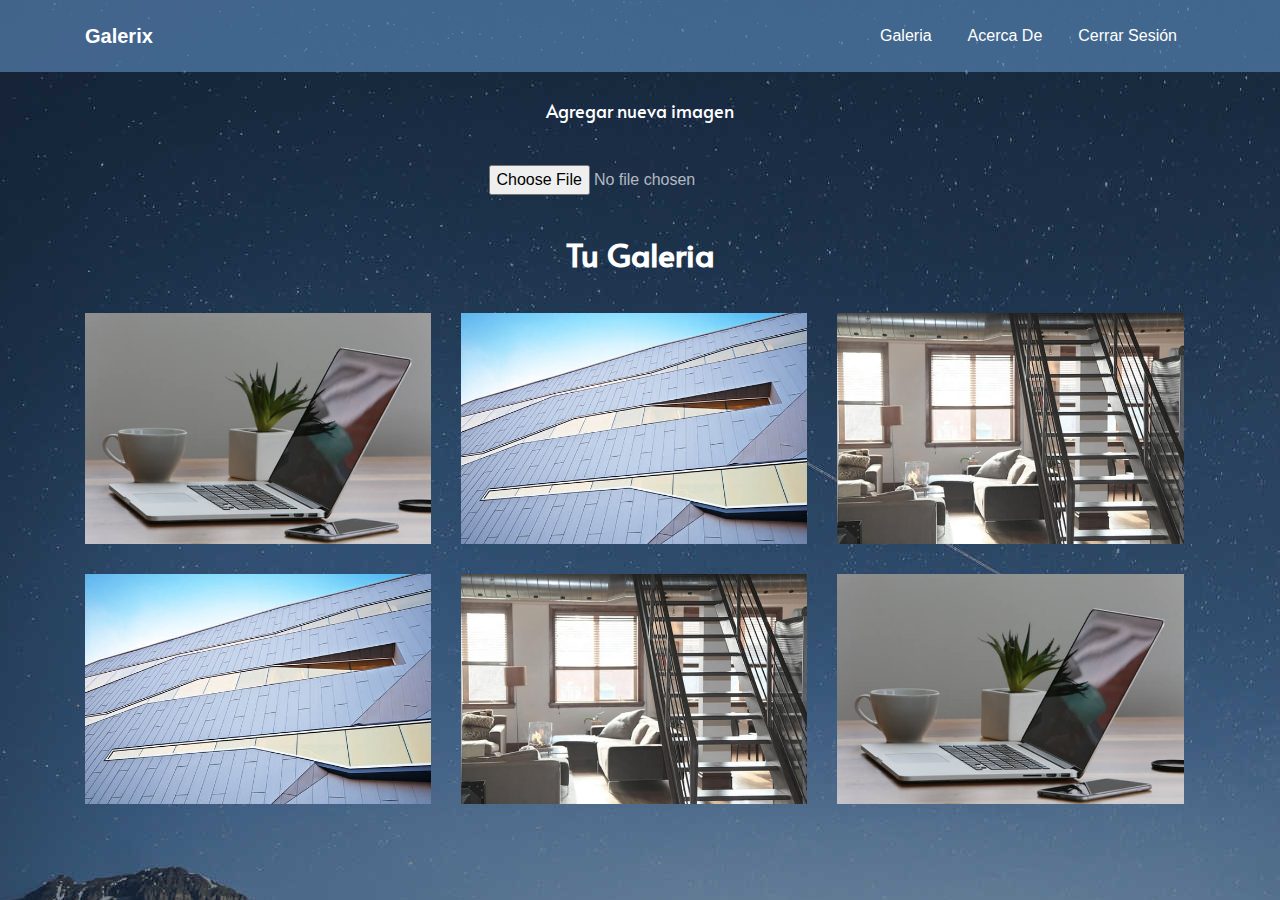
==== boot/index.html @ 70b9212a "Diseño de home actualizado" ====
<!DOCTYPE html>
<html>

<head>
    <meta charset="utf-8">
    <meta name="viewport" content="width=device-width, initial-scale=1.0, shrink-to-fit=no">
    <title>Galeria2</title>
    <link rel="stylesheet" href="assets/bootstrap/css/bootstrap.min.css">
    <link rel="stylesheet" href="https://fonts.googleapis.com/css?family=Alata">
    <link rel="stylesheet" href="../css/Lightbox-Gallery.css">
    <link rel="stylesheet" href="assets/css/Navigation-Clean.css">
</head>

<body style="background: url(../img/star-sky.jpg); text-align: center;">
    <nav class="navbar navbar-light navbar-expand-md navigation-clean" style="background: rgba(92,139,190,0.63);color: #ffffff;">
        <div class="container"><a class="navbar-brand" href="#">Galerix</a>
            <div class="collapse navbar-collapse" id="navcol-1">
                <ul class="nav navbar-nav ml-auto">
                    <li class="nav-item"><a class="nav-link" href="#" style="color: #ffffff;">Galeria</a></li>
                    <li class="nav-item"><a class="nav-link" href="#" style="color: #ffffff;">Acerca De</a></li>
                    <li class="nav-item"><a class="nav-link" href="#" style="color: #ffffff;">Cerrar Sesión</a></li>
                </ul>
            </div>
        </div>
    </nav>
    <p style="color: rgb(255,255,255);font-size: 18px;padding: 25px 0px 0px 0px;font-family: Alata, sans-serif;">Agregar nueva imagen</p><input type="file" style="color: rgb(178,185,193);margin: 0px;padding: 25px 0px 0px 0px;">
    <div class="photo-gallery" style="background: rgba(255,255,255,0);">
        <div class="container">
            <div class="intro">
                <h2 class="text-center" style="color: rgb(255,255,255);font-family: Alata, sans-serif;">Tu Galeria</h2>
            </div>
            <div class="row photos">
                <div class="col-sm-6 col-md-4 col-lg-3 item" id="fles"><img class="img-fluid" src="assets/img/desk.jpg"></a></div>
                <div class="col-sm-6 col-md-4 col-lg-3 item" id="fles"><a data-lightbox="photos" href="assets/img/building.jpg"><img class="img-fluid" src="assets/img/building.jpg"></a></div>
                <div class="col-sm-6 col-md-4 col-lg-3 item" id="fles"><a data-lightbox="photos" href="assets/img/loft.jpg"><img class="img-fluid" src="assets/img/loft.jpg"></a></div>
                <div class="col-sm-6 col-md-4 col-lg-3 item" id="fles"><a data-lightbox="photos" href="assets/img/building.jpg"><img class="img-fluid" src="assets/img/building.jpg"></a></div>
                <div class="col-sm-6 col-md-4 col-lg-3 item" id="fles"><a data-lightbox="photos" href="assets/img/loft.jpg"><img class="img-fluid" src="assets/img/loft.jpg"></a></div>
                <div class="col-sm-6 col-md-4 col-lg-3 item" id="fles"><a data-lightbox="photos" href="assets/img/desk.jpg"><img class="img-fluid" src="assets/img/desk.jpg"></a></div>
            </div>
        </div>
    </div>

</body>

</html>
---- boot/assets/css/Navigation-Clean.css ----
.navigation-clean {
  background: #fff;
  padding-top: .75rem;
  padding-bottom: .75rem;
  color: #333;
  border-radius: 0;
  box-shadow: none;
  border: none;
  margin-bottom: 0;
}

@media (min-width:768px) {
  .navigation-clean {
    padding-top: 1rem;
    padding-bottom: 1rem;
  }
}

.navigation-clean .navbar-brand {
  font-weight: bold;
  color: inherit;
}

.navigation-clean .navbar-brand:hover {
  color: #222;
}

.navigation-clean.navbar-dark .navbar-brand:hover {
  color: #f0f0f0;
}

.navigation-clean .navbar-brand img {
  height: 100%;
  display: inline-block;
  margin-right: 10px;
  width: auto;
}

.navigation-clean .navbar-toggler {
  border-color: #ddd;
}

.navigation-clean .navbar-toggler:hover, .navigation-clean .navbar-toggler:focus {
  background: none;
}

.navigation-clean.navbar-dark .navbar-toggler {
  border-color: #555;
}

.navigation-clean .navbar-toggler {
  color: #888;
}

.navigation-clean.navbar-dark .navbar-toggler {
  color: #eee;
}

.navigation-clean .navbar-collapse, .navigation-clean .form-inline {
  border-top-color: #ddd;
}

.navigation-clean.navbar-dark .navbar-collapse, .navigation-clean.navbar-dark .form-inline {
  border-top-color: #333;
}

.navigation-clean .navbar-nav > .active > a, .navigation-clean .navbar-nav > .show > a {
  background: none;
  box-shadow: none;
}

.navigation-clean.navbar-light .navbar-nav .nav-link.active, .navigation-clean.navbar-light .navbar-nav .nav-link.active:focus, .navigation-clean.navbar-light .navbar-nav .nav-link.active:hover {
  color: #8f8f8f;
  box-shadow: none;
  background: none;
  pointer-events: none;
}

.navigation-clean.navbar .navbar-nav .nav-link {
  padding-left: 18px;
  padding-right: 18px;
}

.navigation-clean.navbar-light .navbar-nav .nav-link {
  color: #465765;
}

.navigation-clean.navbar-light .navbar-nav .nav-link:focus, .navigation-clean.navbar-light .navbar-nav .nav-link:hover {
  color: #37434d !important;
  background-color: transparent;
}

.navigation-clean .navbar-nav > li > .dropdown-menu {
  margin-top: -5px;
  box-shadow: none;
  background-color: #fff;
  border-radius: 2px;
}

@media (min-width:768px) {
  .navigation-clean .navbar-nav .show .dropdown-menu {
    box-shadow: 0 4px 8px rgba(0,0,0,.1);
  }
}

@media (max-width:767px) {
  .navigation-clean .navbar-nav .show .dropdown-menu .dropdown-item {
    color: #37434d;
    padding-top: .8rem;
    padding-bottom: .8rem;
    line-height: 1;
  }
}

.navigation-clean .dropdown-menu .dropdown-item:focus, .navigation-clean .dropdown-menu .dropdown-item {
  line-height: 2;
  color: #37434d;
}

.navigation-clean .dropdown-menu .dropdown-item:focus, .navigation-clean .dropdown-menu .dropdown-item:hover {
  background: #eee;
  color: inherit;
}

.navigation-clean.navbar-dark {
  background-color: #1f2021;
  color: #fff;
}

.navigation-clean.navbar-dark .navbar-nav a.active, .navigation-clean.navbar-dark .navbar-nav a.active:focus, .navigation-clean.navbar-dark .navbar-nav a.active:hover {
  color: #8f8f8f;
  box-shadow: none;
  background: none;
  pointer-events: none;
}

.navigation-clean.navbar-dark .navbar-nav .nav-link {
  color: #dfe8ee;
}

.navigation-clean.navbar-dark .navbar-nav .nav-link:focus, .navigation-clean.navbar-dark .navbar-nav .nav-link:hover {
  color: #fff;
  background-color: transparent;
}

.navigation-clean.navbar-dark .navbar-nav > li > .dropdown-menu {
  background-color: #1f2021;
}

.navigation-clean.navbar-dark .dropdown-menu .dropdown-item:focus, .navigation-clean.navbar-dark .dropdown-menu .dropdown-item {
  color: #f2f5f8;
}

.navigation-clean.navbar-dark .dropdown-menu .dropdown-item:focus, .navigation-clean.navbar-dark .dropdown-menu .dropdown-item:hover {
  background: #363739;
}

@media (max-width:767px) {
  .navigation-clean.navbar-dark .navbar-nav .show .dropdown-menu .dropdown-item {
    color: #fff;
  }
}

.custom-file-input {
}

.custom-file-input {
}

.custom-file-input {
}

.custom-file-input {
}
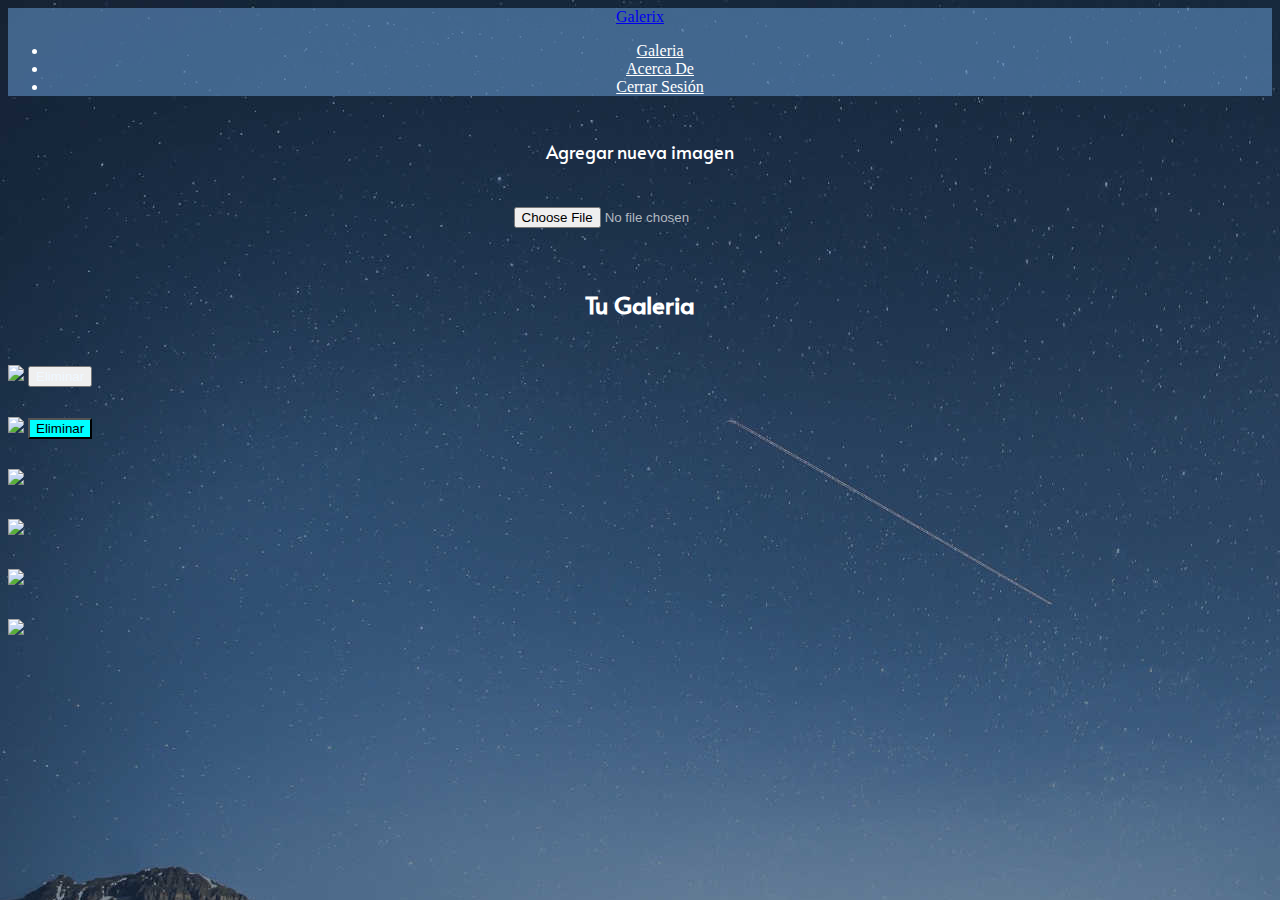
==== commit ab0341b6: "Funcio de eliminar imagenes agregado" ====
--- a/boot/index.html
+++ b/boot/index.html
@@ -30,8 +30,8 @@
                 <h2 class="text-center" style="color: rgb(255,255,255);font-family: Alata, sans-serif;">Tu Galeria</h2>
             </div>
             <div class="row photos">
-                <div class="col-sm-6 col-md-4 col-lg-3 item" id="fles"><img class="img-fluid" src="assets/img/desk.jpg"></a></div>
-                <div class="col-sm-6 col-md-4 col-lg-3 item" id="fles"><a data-lightbox="photos" href="assets/img/building.jpg"><img class="img-fluid" src="assets/img/building.jpg"></a></div>
+                <div class="col-sm-6 col-md-4 col-lg-3 item" id="fles"><img class="img-fluid" src="assets/img/desk.jpg"></a> <button type="button" style="margin-top: 5px; margin-left: auto;" class="btn btn-primary"><a href="#" style="color: aliceblue; text-decoration: none;">Eliminar</a></button></div>
+                <div class="col-sm-6 col-md-4 col-lg-3 item" id="fles"><a data-lightbox="photos" href="assets/img/building.jpg"><img class="img-fluid" src="assets/img/building.jpg"></a> <input type="button" id="delete" style="background-color: aqua;" class="btn btn-primary" value="Eliminar"></div>
                 <div class="col-sm-6 col-md-4 col-lg-3 item" id="fles"><a data-lightbox="photos" href="assets/img/loft.jpg"><img class="img-fluid" src="assets/img/loft.jpg"></a></div>
                 <div class="col-sm-6 col-md-4 col-lg-3 item" id="fles"><a data-lightbox="photos" href="assets/img/building.jpg"><img class="img-fluid" src="assets/img/building.jpg"></a></div>
                 <div class="col-sm-6 col-md-4 col-lg-3 item" id="fles"><a data-lightbox="photos" href="assets/img/loft.jpg"><img class="img-fluid" src="assets/img/loft.jpg"></a></div>
